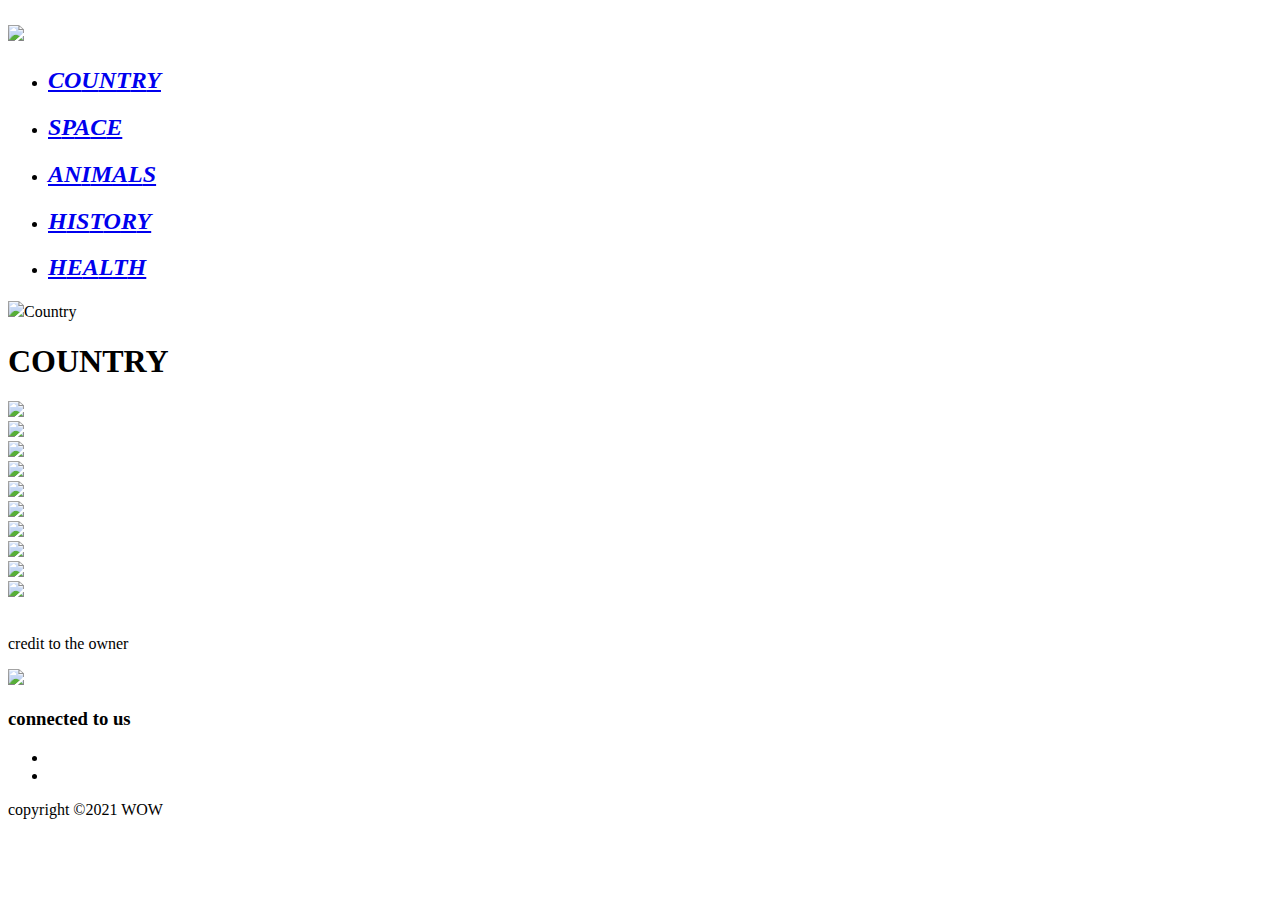
==== amzingplacearoungtheworld.html @ aa54e7ae "Add files via upload" ====
<!DOCTYPE html>
<html lang="en">
<head>
  <meta charset="UTF-8">
  <meta http-equiv="X-UA-Compatible" content="IE=edge">
  <meta name="viewport" content="width=device-width, initial-scale=1.0">
  <link rel="stylesheet" href="style.css">
  <link rel="stylesheet" href="https://pro.fontawesome.com/releases/v5.10.0/css/all.css" integrity="sha384-AYmEC3Yw5cVb3ZcuHtOA93w35dYTsvhLPVnYs9eStHfGJvOvKxVfELGroGkvsg+p" crossorigin="anonymous"/>
  <title>WOW</title>

  
</head>
<body>


  <nav class="navbar">
    <div class="brand-tittle"><h2> <img src="img/WOW.logo1.png"></h2>
    </div>
    </div>
    <a href="#" class="toggle-button">
      <span class="bar"></span>
      <span class="bar"></span>
      <span class="bar"></span>
    </a>
    <div class="navbar-links">
      <ul>
        <li><a href="amzingplacearoungtheworld.html"><h2><i class="ok">C</i><i class="yo">O</i><i class="yoo">U</i><i class="ok">N</i><i class="yo">T</i><i class="yoo">R</i><i class="ok">Y</i></h2></a></li>
        <li><a href="space.html"><h2><i class="yo">S</i><i class="yoo">P</i><i class="ok">A</i><i class="yo">C</i><i class="yoo">E</i></h2></a></li>
        <li><a href="animals.html"><h2><i class="ok">A</i><i class="yo">N</i><i class="yoo">I</i><i class="ok">M</i><i class="yo">A</i><i class="yoo">L</i><i class="ok">S</i></h2></a></li>
        <li><a href="histrory.html"><h2><i class="ok">H</i><i class="yo">I</i><i class="yoo">S</i><i class="ok">T</i><i class="yo">O</i><i class="yoo">R</i><i class="ok">Y</i></h2></a></li>
        <li><a href="healthy.html"><h2><i class="ok">H</i><i class="yo">E</i><i class="yoo">A</i><i class="ok">L</i><i class="yo">T</i><i class="yoo">H</i></h2></a></li>
      </ul>
    </div>
  </nav>
  
  

  
  <div class="wrap">
    <div id="slider">
      
      <div class="slide slide6">
        <div class="slide-content">
          <img src="WOW/WOW.logo.png"/><span>Country</span>
         </div>
      </div>
    </div>
  </div>
  <div class="icon-bar">
    <a href="file:///C:/Users/CTT-PC/Desktop/index.html" class="home"><i class="far fa-home"></i></a>  
    <a href="#" class="return"><i class="fal fa-undo"></i></a>  
    <a href="https://www.instagram.com/w.o.w.education/" class="instagram"><i class="fab fa-instagram"></i></a> 
    <a href="https://www.pinterest.com/WOWedu2021/_saved/" class="pinterest"><i class="fab fa-pinterest-p"></i></a>
  </div>

  <h1>COUNTRY</h1>


  <div class="gallery">
    <div class="img-container">
      <img
      src="./previews/country1-preview.jpg"
      data-original="country1-full.jpg"
      />
     </div>
     <div class="img-container">
      <img
      src="./previews/country2-preview.jpg"
      data-original="country2-full.jpg"
      />
     </div>
     <div class="img-container">
      <img
      src="./previews/country3-preview.jpg"
      data-original="country3-full.jpg"
      />
     </div>
     <div class="img-container">
      <img
      src="./previews/country4-preview.jpg"
      data-original="country4-full.jpg"
      />
     </div>
     <div class="img-container">
      <img
      src="./previews/country5-preview.jpg"
      data-original="country5-full.jpg"
      />
     </div>
     <div class="img-container">
      <img
      src="./previews/country6-preview.jpg"
      data-original="country6-full.jpg"
      />
     </div>
     <div class="img-container">
      <img
      src="./previews/country7-preview.jpg"
      data-original="country7-full.jpg"
      />
     </div>
     <div class="img-container">
      <img
      src="./previews/country8-preview.jpg"
      data-original="country8-full.jpg"
      />
     </div>
     <div class="img-container">
      <img
      src="./previews/country9-preview.jpg"
      data-original="country9-full.jpg"
      />
     </div>
     <div class="img-container">
      <img
      src="./previews/country10-preview.jpg"
      data-original="country10-full.jpg"
      />
     </div>
  </div>
  <div class="modal">
    <img src="" alt="" class="full-img" />
    <p class="caption">credit to the owner</p>
  </div>
 <script src="./app.js"></script> 
</body>

<footer>
  <div class="footer-content">
    <img src="img/WOW.logo1.png"/>
    <h3>connected to us</h3>
    <ul class="social">
      <li><a href="https://www.instagram.com/w.o.w.education/"><i class="fab fa-instagram"></i></a></li>
      <li><a href="https://www.pinterest.com/WOWedu2021/_saved/"><i class="fab fa-pinterest-p"></i></a></li>
    </li>
    </ul>
    <p>copyright &copy;2021 WOW</p>
  </div>
</footer>
</html>
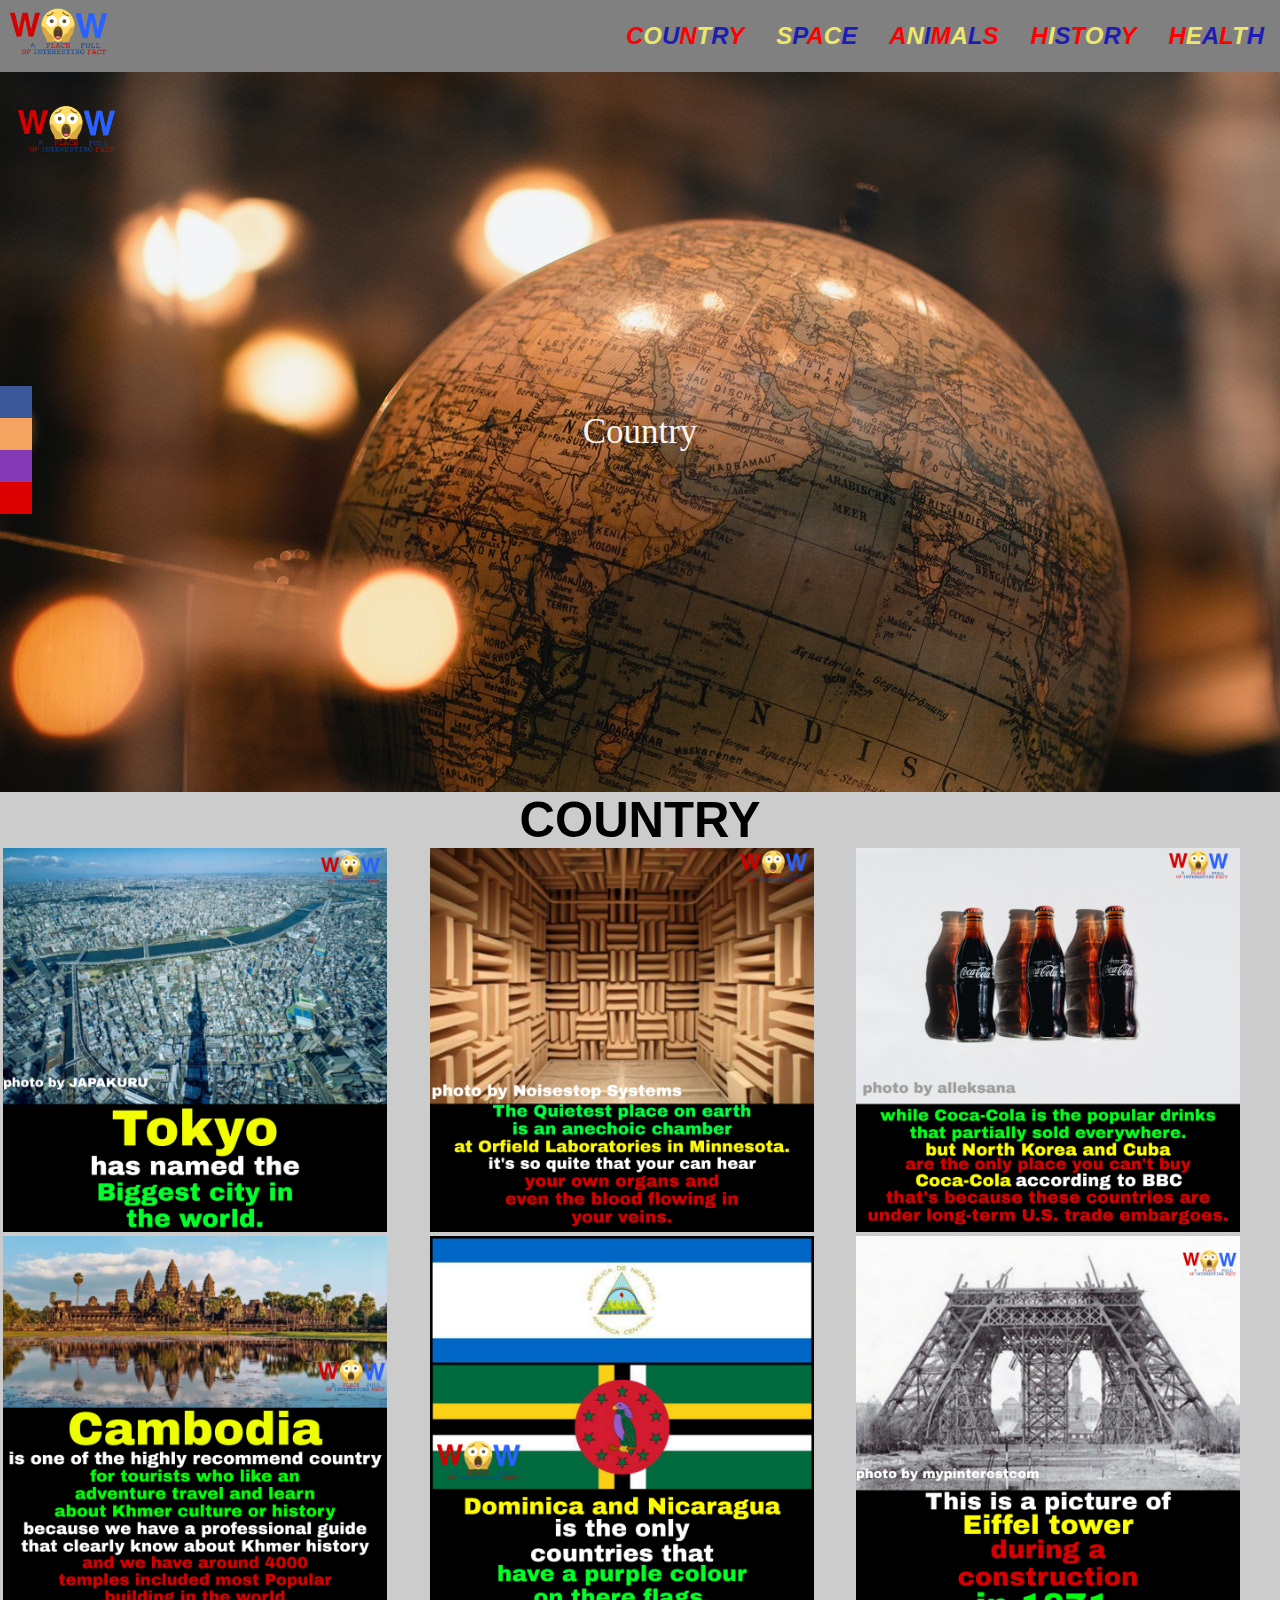
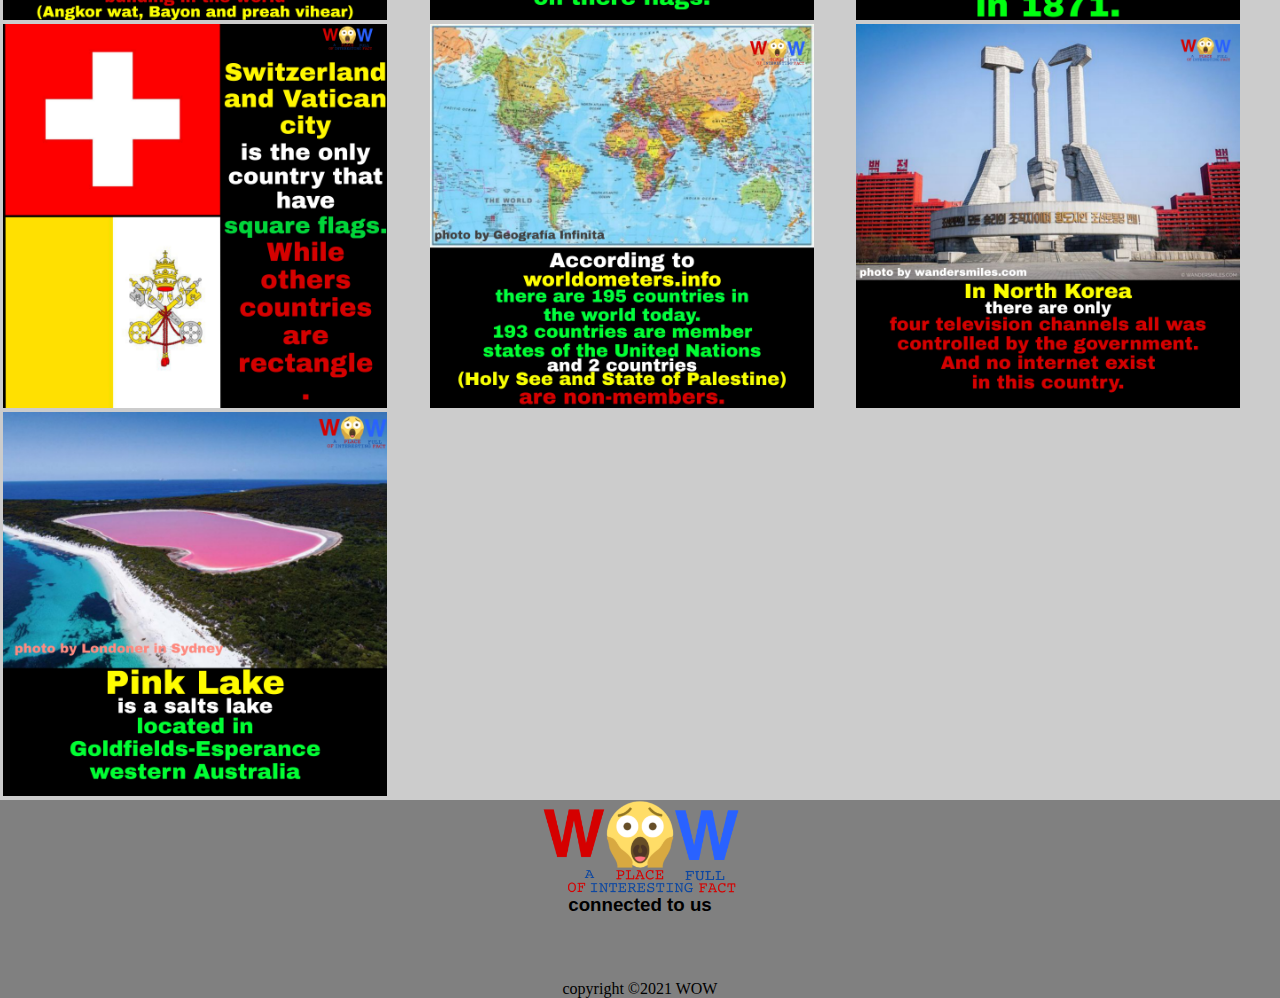
==== commit 0b6b0ba8: "Update amzingplacearoungtheworld.html" ====
--- a/amzingplacearoungtheworld.html
+++ b/amzingplacearoungtheworld.html
@@ -41,7 +41,7 @@
       
       <div class="slide slide6">
         <div class="slide-content">
-          <img src="WOW/WOW.logo.png"/><span>Country</span>
+          <img src="img/WOW.logo.png"/><span>Country</span>
          </div>
       </div>
     </div>
@@ -137,4 +137,4 @@
     <p>copyright &copy;2021 WOW</p>
   </div>
 </footer>
-</html>+</html>
--- a/style.css
+++ b/style.css
@@ -0,0 +1,524 @@
+
+/* pop up */
+* {
+  margin: 0;
+  padding: 0;
+  box-sizing: border-box;
+}
+
+.gallery {
+  display: grid;
+  min-height: 100vh;
+  justify-content: center;
+  align-items: center;
+  grid-template-columns: repeat(auto-fit, minmax(375px, 1fr));
+}
+
+.img-container {
+overflow: hidden;
+}
+
+.img-container img {
+  width: 90%;
+  height: 90%;
+  transition: all 0.3s ease-in-out;
+  cursor: pointer;
+  justify-content: center;
+  align-items: center;
+  object-fit: cover;
+  margin-left: 3px;
+  margin-right: 3px;
+  right: 1cm;
+}
+
+
+
+.img-container img:hover {
+  transform: scale(1.2);
+}
+
+@media screen and (max-width: 415px) {
+  .full-img.full-img.open {
+    width: 105vh;
+    height: 105vh;
+  }
+
+#slider,
+.wrap,
+.slide-content {
+width: 100%;
+height: 80vh;
+}
+}
+
+.modal {
+  background: whitesmoke;
+  position: fixed;
+  top: 0;
+  left: 0;
+  width: 100%;
+  height: 100%;
+  opacity: 0;
+  pointer-events: none;
+}
+
+.modal.open {
+  opacity: 1;
+  pointer-events: all;
+}
+
+.full-img {
+  position: absolute;
+  top: 50%;
+  left: 50%;
+  transform: translate(-50%, -50%) scale(0.5);
+  transition: all 0.25s ease-out;
+
+}
+.full-img.open {
+  transform: translate(-50%, -50%) scale(0.5);
+  width: 90%;
+  height: 190%;
+  object-fit: contain;
+  object-position: center;
+  ;
+}
+.modal p {
+  color: black;
+  font-size: 2rem;
+  position: absolute;
+  top: 0%;
+  left: 50%;
+  transform: translate(-50%, -5%);
+}
+
+
+
+/* slide content */
+#slider,
+.wrap,
+.slide-content {
+margin: 0;
+padding: 0;
+font-family: Arial, Helvetica, sans-serif;
+width: 100%;
+height: 80vh;
+overflow-x: hidden;
+justify-content: center;
+align-items: center;
+text-align: center;
+object-fit: cover;
+}
+
+.wrap {
+position: relative;
+}
+
+.slide {
+background-size: cover;
+background-position: center;
+background-repeat: no-repeat;
+}
+
+.slide1 {
+  background-image: url(img/demo1.jpg);
+}
+.slide2 {
+  background-image: url(img/demo2.jpg);
+}
+.slide4 {
+  background-image: url(img/demo4.jpg);
+}
+.slide5 {
+  background-image: url(img/demo5.jpg);
+}
+.slide6 {
+  background-image: url(img/demo6.jpg);
+}
+.slide7 {
+  background-image: url(img/demo7.jpg);
+}
+
+.slide-content {
+  display: flex;
+  flex-direction: column;
+  justify-content: center;
+  align-items: center;
+  text-align: center;
+  }
+
+.slide-content span {
+font-size: 5rem;
+color: #fff;
+}
+
+.arrow {
+cursor: pointer;
+position: absolute;
+top: 10%;
+margin-top: -35px;
+width: 100;
+height: 0;
+}
+
+#arrow-left {
+left: 0;
+margin-left: 50px;
+color: white;
+font-size: 35px;
+}
+
+#arrow-right {
+right: 0;
+margin-right: 30px;
+color: white;
+font-size: 35px;
+}
+
+ .slide1 img {
+   width: 285px;
+   height: 285px;
+   border: 5px solid rgb(237, 232, 105);
+   background-color: rgba(24, 22, 22, 0.446);
+ }
+
+
+ .ok {
+   color: red;
+ }
+ 
+ .yo {
+   color: rgb(237, 232, 105);
+ }
+ 
+ .yoo {
+  color: rgb(29, 29, 181);
+}
+
+ .slide2 span {
+  font-size: 35px;
+  color: lightcyan;
+  font-family: fantasy;
+}
+
+.slide4 span {
+  font-size: 35px;
+  color: rgb(216, 158, 10);
+  font-family: fantasy;
+}
+
+.slide5 span {
+  font-size: 35px;
+  color: rgb(240, 75, 130);
+  font-family: fantasy;
+}
+
+.slide6 span {
+  font-size: 35px;
+  color: whitesmoke;
+  font-family: fantasy;
+}
+
+
+.slide7 span {
+  font-size: 35px;
+  color: rgb(220, 0, 0);
+  font-family: fantasy;
+  left: 13cm;
+}
+
+.slide2 img {
+  width: 100px;
+  height: 100px;
+  position: absolute;
+  top: 8px;
+  left: 16px;
+}
+
+.slide4 img {
+  width: 100px;
+  height: 100px;
+  position: absolute;
+  top: 8px;
+  left: 16px;
+}
+
+.slide5 img {
+  width: 100px;
+  height: 100px;
+  position: absolute;
+  top: 8px;
+  left: 16px;
+}
+
+.slide6 img {
+  width: 100px;
+  height: 100px;
+  position: absolute;
+  top: 8px;
+  left: 16px;
+}
+
+.slide7 img {
+  width: 100px;
+  height: 100px;
+  position: absolute;
+  top: 8px;
+  left: 16px;
+}
+
+
+
+
+/* iconbar */
+.icon-bar {
+  position: fixed;
+  top: 50%;
+  -webkit-transform: translateY(-50%);
+  -ms-transform: translateY(-50%);
+  transform: translateY(-50%);
+}
+
+.icon-bar a {
+  display: block;
+  text-align: center;
+  padding: 16px;
+  transition: all 0.3s ease;
+  color: white;
+  font-size: 20px;
+}
+
+.icon-bar a:hover {
+  background-color: #000;
+}
+
+.home {
+  background: #3B5998;
+  color: white;
+}
+
+.instagram {
+  background: #833AB4;
+  color: white;
+}
+
+.pinterest {
+  background: rgb(220, 0, 0);
+  color: white;
+}
+
+.return {
+  background: sandybrown;
+  color: white;
+}
+
+
+
+
+/* footer */
+footer {
+  background-color: grey;
+  font-family: serif;
+}
+
+footer img {
+  width: 200px;
+}
+
+
+.footer-content {
+  display: flex;
+  align-items: center;
+  justify-content: center;
+  flex-direction: column;
+  text-align: center;
+}
+
+.social {
+  list-style: none;
+  display: flex;
+  align-items: center;
+  justify-content: center;
+  margin: 1rem 0 3rem 0;
+}
+
+.social li {
+  margin: 0 10px;
+}
+
+.social a {
+  text-decoration: none;
+  color: #fff;
+}
+
+.social a i {
+  font-size: 1.1rem;
+}
+
+.social a:hover i {
+  color: aqua;
+}
+
+.footer-content h3, p {
+  font-family: 'Trebuchet MS', 'Lucida Sans Unicode', 'Lucida Grande', 'Lucida Sans', Arial, sans-serif;
+}
+
+
+
+/* navbar */
+.navbar {
+  display: flex;
+  justify-content: space-between;
+  align-items: center;
+  background: gray;
+  color: white;
+  font-family: Verdana, Geneva, Tahoma, sans-serif;
+}
+
+.brand-tittle {
+  font-size: 1.5rem;
+  margin: .5rem;
+}
+
+
+.navbar-links ul {
+  margin: 0;
+  padding: 0;
+  display: flex;
+}
+
+.navbar-links li {
+  list-style: none;
+}
+
+.navbar-links li a {
+  color: white;
+  padding: 1rem;
+  display: block;
+}
+
+.navbar-links li:hover {
+  background-color: gray;
+}
+
+.toggle-button {
+  position: absolute;
+  top: .75rem;
+  right: 1rem;
+  display: none;
+  flex-direction: column;
+  justify-content: space-between;
+  width: 30px;
+  height: 21px;
+}
+
+.brand-tittle img {
+  width: 100px;
+}
+
+
+.toggle-button .bar {
+  height: 3px;
+  width: 100%;
+  background-color: white;
+  border-radius: 10px;
+}
+
+@media (max-width: 800px) {
+  .toggle-button {
+    display: flex;
+  }
+
+  .navbar-links {
+    display: none;
+    width: 100%;
+  }
+
+  .navbar {
+    flex-direction: column;
+    align-items: flex-start;
+  }
+
+  .navbar-links ul {
+    width: 100%;
+    flex-direction: column;
+  }
+
+  .navbar-links li {
+    text-align: center;
+  }
+
+  .navbar-links li a {
+    padding: .5rem 1rem;
+  }
+
+  .navbar-links.active {
+    display: flex;
+  }
+}
+
+
+
+
+/* unaconize */
+h1 {
+  text-align: center;
+  font-family: Verdana, Geneva, Tahoma, sans-serif;
+  font-size: 1.3cm;
+  }
+  
+  
+  a {
+    text-decoration: none;
+  }
+  
+  
+  p {
+  text-align: center;
+  border: whitesmoke;
+  font-family: serif;
+  }
+
+
+
+ /* tabs */
+ body {
+  background: #ccc;
+  font-family: 'Roboto', sans-serif;
+}
+.mytabs {
+  display: flex;
+  flex-wrap: wrap;
+  margin: 50px auto;
+  padding: 25px;
+}
+.mytabs input[type="radio"] {
+  display: none;
+}
+.mytabs label {
+  padding: 25px;
+  background: #e2e2e2;
+  font-weight: bold;
+}
+
+.mytabs .tab {
+  width: 100%;
+  padding: 20px;
+  background: #fff;
+  display: none;
+  order: 1;
+}
+.mytabs .tab h2 {
+  font-size: 3em;
+}
+
+.mytabs input[type='radio']:checked + label + .tab {
+  display: block;
+}
+
+.mytabs input[type="radio"]:checked + label {
+  background: #fff;
+}
+
+
+  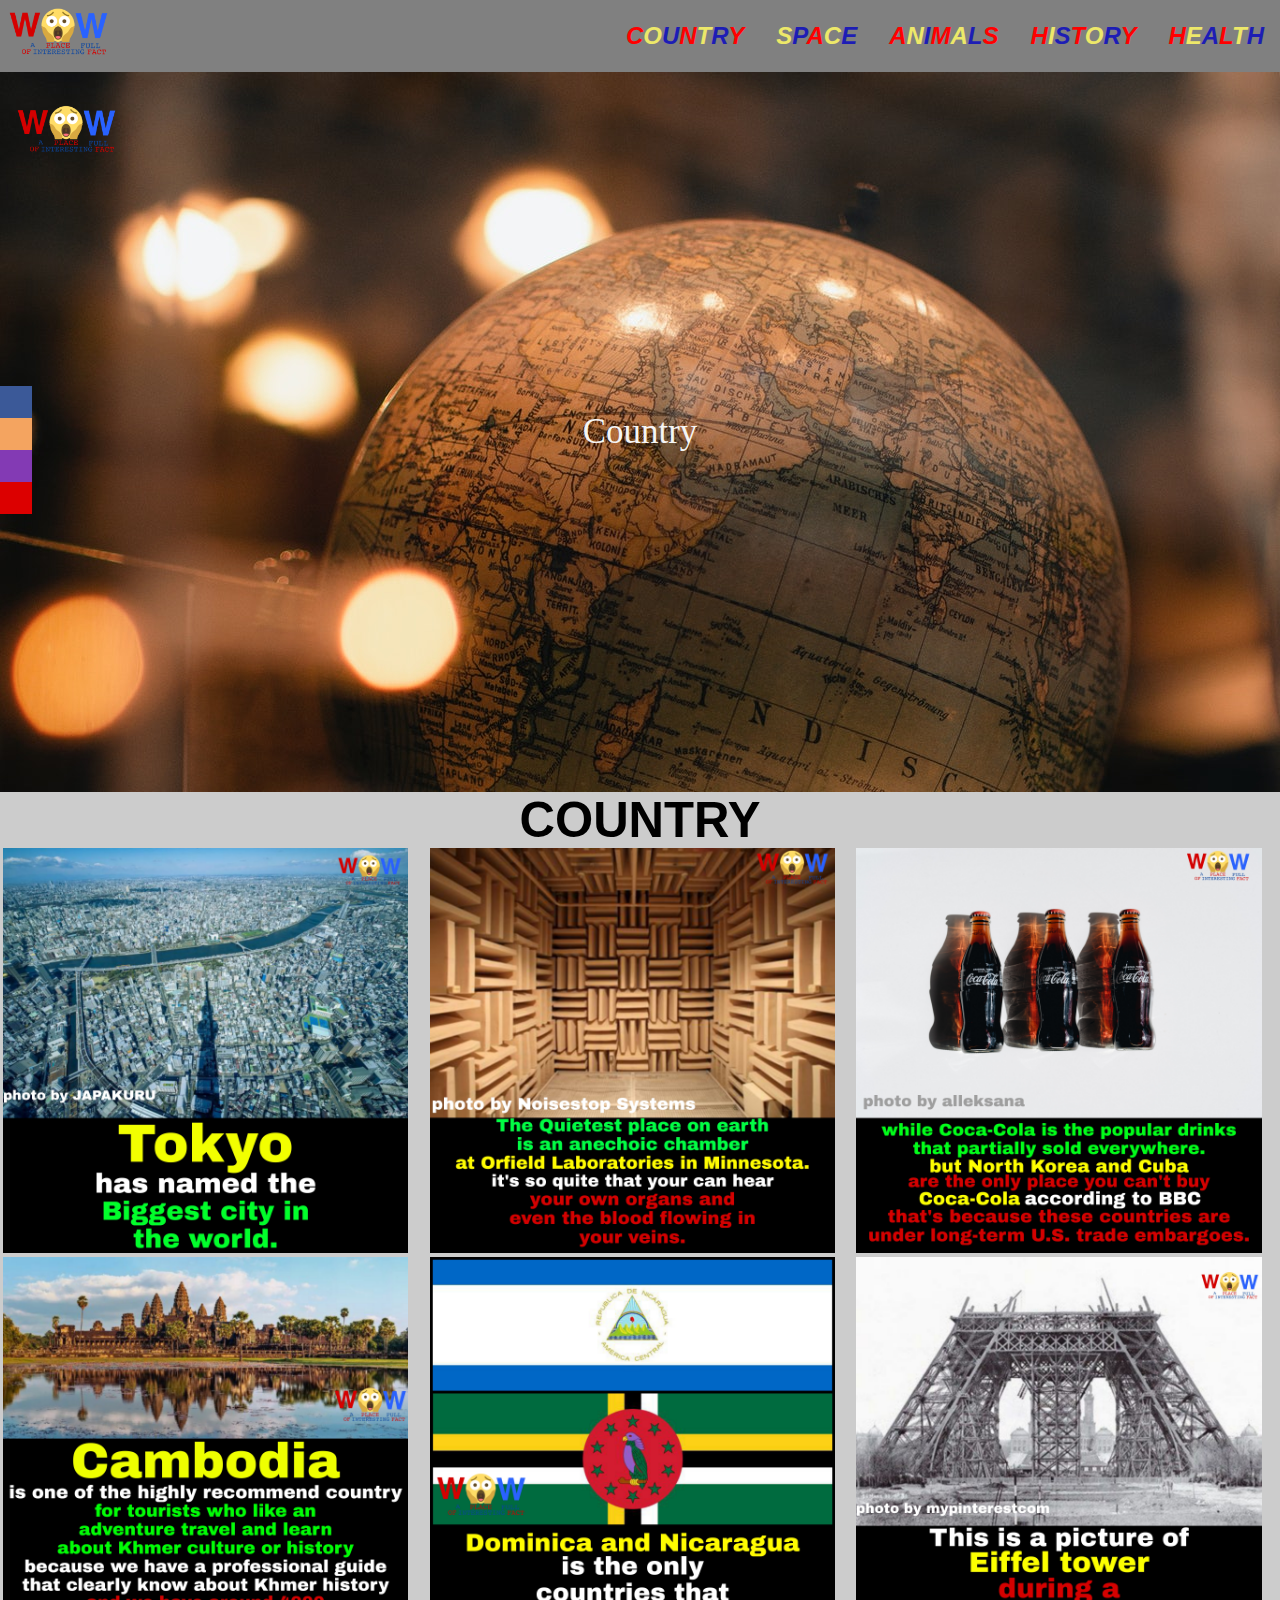
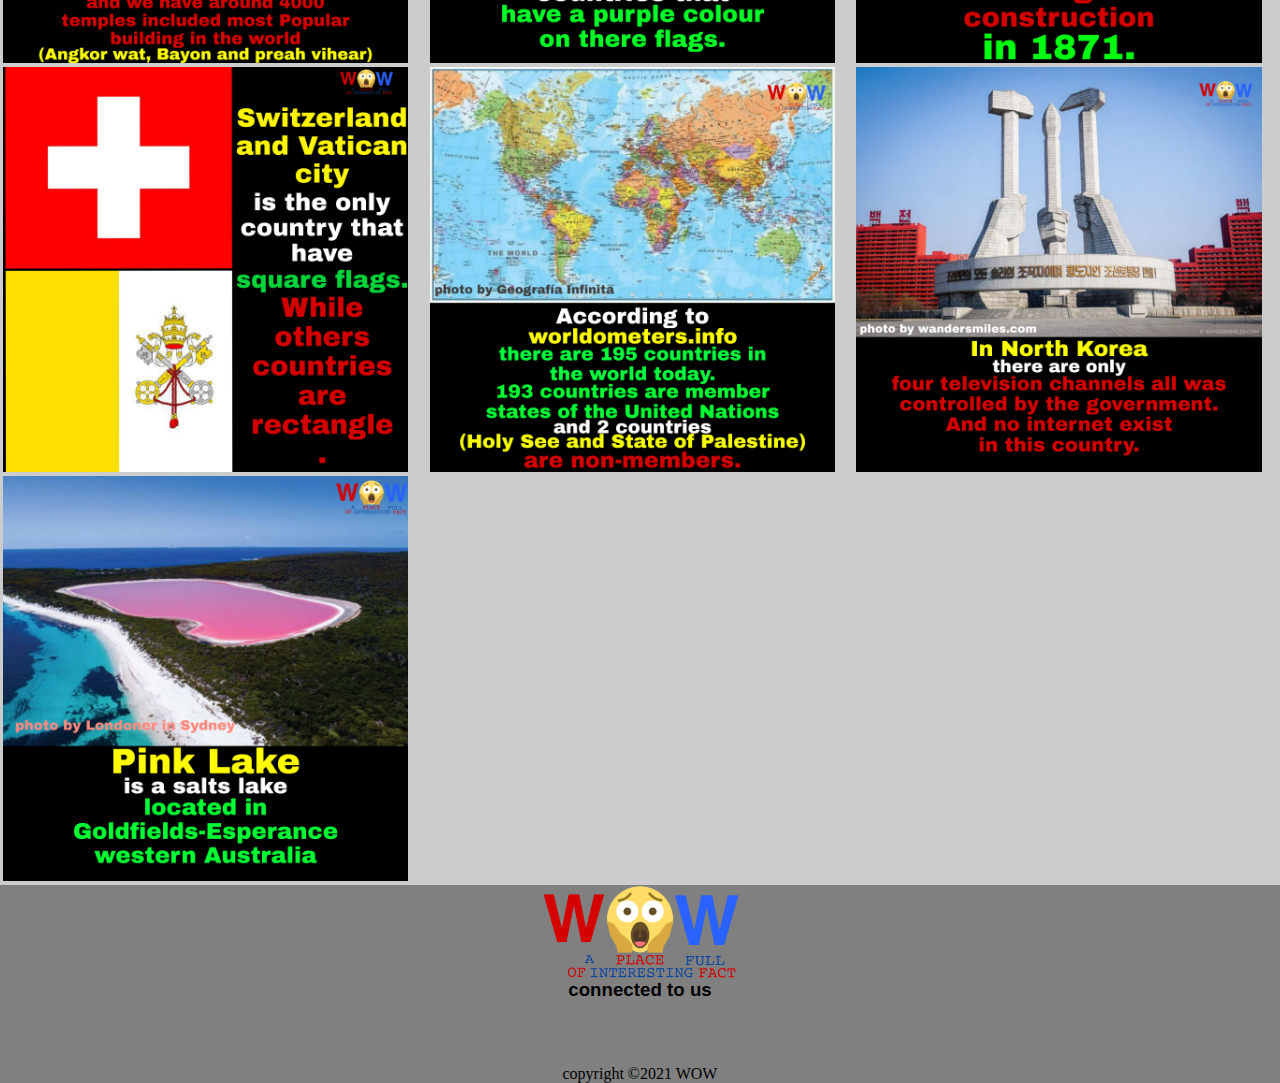
==== commit bb74a600: "Update amzingplacearoungtheworld.html" ====
--- a/amzingplacearoungtheworld.html
+++ b/amzingplacearoungtheworld.html
@@ -47,7 +47,7 @@
     </div>
   </div>
   <div class="icon-bar">
-    <a href="file:///C:/Users/CTT-PC/Desktop/index.html" class="home"><i class="far fa-home"></i></a>  
+    <a href="index.html" class="home"><i class="far fa-home"></i></a>  
     <a href="#" class="return"><i class="fal fa-undo"></i></a>  
     <a href="https://www.instagram.com/w.o.w.education/" class="instagram"><i class="fab fa-instagram"></i></a> 
     <a href="https://www.pinterest.com/WOWedu2021/_saved/" class="pinterest"><i class="fab fa-pinterest-p"></i></a>
--- a/style.css
+++ b/style.css
@@ -19,8 +19,8 @@
 }
 
 .img-container img {
-  width: 90%;
-  height: 90%;
+  width: 95%;
+  height: 95%;
   transition: all 0.3s ease-in-out;
   cursor: pointer;
   justify-content: center;
@@ -39,8 +39,8 @@
 
 @media screen and (max-width: 415px) {
   .full-img.full-img.open {
-    width: 105vh;
-    height: 105vh;
+    width: 100vh;
+    height: 100vh;
   }
 
 #slider,
@@ -521,4 +521,4 @@
 }
 
 
-  +  
